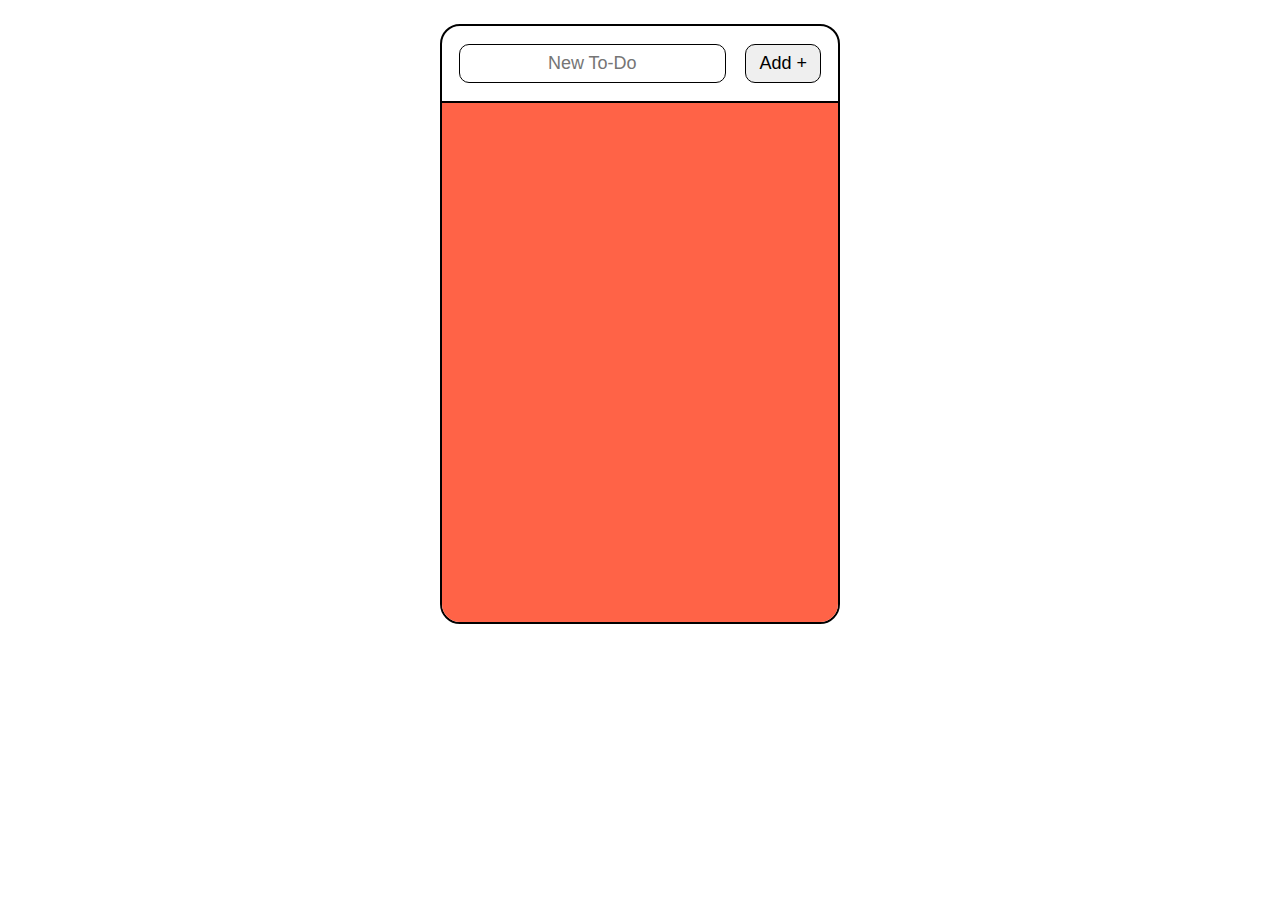
==== SnakeGame/Side Project/04. To_List/index.html @ 11919388 "added for learn js" ====
<!DOCTYPE html>
<html lang="en">
<head>
    <meta charset="UTF-8">
    <meta http-equiv="X-UA-Compatible" content="IE=edge">
    <meta name="viewport" content="width=device-width, initial-scale=1.0">
    <title>To-Do List</title>

    <link rel="stylesheet" href="style.css">
</head>
<body>
<!--     
    <form action="">
        <label for="name">fullname</label><br>
        <input type="text" name="name" id="name" placeholder="Fullname">
        <br>
        <br>
        <label for="age">age</label><br>
        <input type="number" name="age" id="age">
        <br>
        <br>
        <input type="button" value="Create" id="create">
    </form> -->


    <!-- ******** main code for the project ******** -->
    <div class="container">
        <form action="" class="new_to-do">
            <input type="text" name="todo" id="todo-list" placeholder="New To-Do">
            <input type="button" value="Add +" id="add">
        </form>
        <div class="todo-holder">
            <!-- <div class="todo-items">
                <p>Go to school</p>
                <button class="done">Done</button>
            </div> -->
        </div>
    </div>


    <script src="./main.js"></script>
</body>
</html>
---- SnakeGame/Side Project/04. To_List/style.css ----
* {
    box-sizing: border-box;
    padding: 0;
    margin: 0;
}

body {
    font-family: sans-serif;
}

.container {
    width: 400px;
    height: 600px;
    /* background-color: tomato; */

    border-radius: 20px;
    margin: 24px auto;

    display: flex;
    flex-direction: column;
    border: 2px solid black;
    overflow: hidden;
}

.new_to-do {
    width: 100%;
    height: 14%;
    padding: 18px 7px;

    border-bottom: 2px solid black;

    display: flex;
    justify-content: space-around;
    
}

#todo-list {
    width: 70%;
    font-size: 18px;
    text-align: center;
    padding: 3px;
    border-radius: 10px;
    border: 1px solid black;
}

#add {
    width: 20%;
    border-radius: 10px;
    cursor: pointer;
    font-size: 18px;
    border: 1px solid black;
}


.todo-holder {
    width: 100%;
    height: 100%;
    padding: 16px;
    background-color: tomato;

    overflow-y: scroll;
}

/* ***************************** */
/* for scrollbar design */
.todo-holder::-webkit-scrollbar {
    width: 5px;
}

.todo-holder::-webkit-scrollbar-track {
    -webkit-box-shadow: inset 0 0 6px rgba(0,0,0,0.3);
}

.todo-holder::-webkit-scrollbar-thumb {
    background-color: brown;
}
/* ***************************** */

.todo-items {
    margin-bottom: 16px;
    width: 100%;
    color: white;
    padding: 10px;
    border-radius: 10px;
    border: 1.5px solid black;

    display: flex;
    justify-content: space-between;
    align-items: center;
}

.todo-items p {
    font-size: 19px;
}

.done {
    font-size: 17px;
    padding: 5px 10px;
    border-radius: 8px;
    cursor: pointer;
    border: 1px solid black;
}
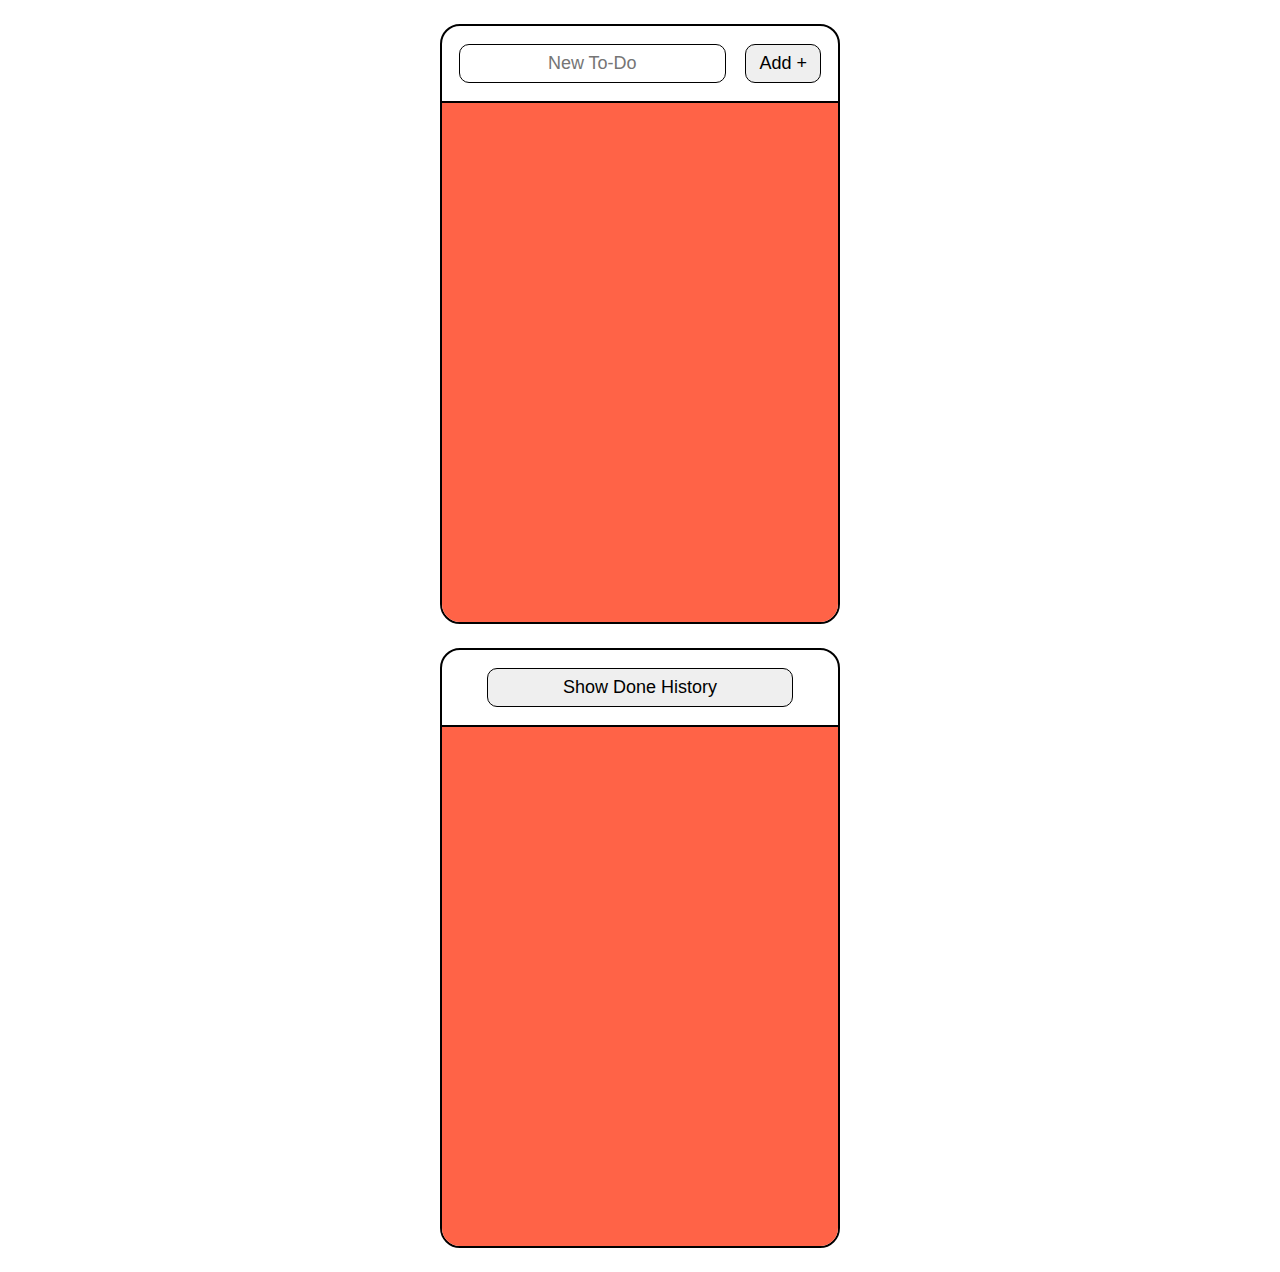
==== commit ae8d01be: "history showing feature is add" ====
--- a/SnakeGame/Side Project/04. To_List/index.html
+++ b/SnakeGame/Side Project/04. To_List/index.html
@@ -37,6 +37,17 @@
         </div>
     </div>
 
+    <div class="container">
+        <form action="" class="new_to-do">
+            <input type="button" value="Show Done History" id="done-history">
+        </form>
+        <div class="todo-holder-done">
+            <!-- <div class="todo-items-done">
+                <p>Go to school</p>
+            </div> -->
+        </div>
+    </div>
+
 
     <script src="./main.js"></script>
 </body>
--- a/SnakeGame/Side Project/04. To_List/style.css
+++ b/SnakeGame/Side Project/04. To_List/style.css
@@ -43,7 +43,7 @@
     border: 1px solid black;
 }
 
-#add {
+#add, #done-history {
     width: 20%;
     border-radius: 10px;
     cursor: pointer;
@@ -52,7 +52,7 @@
 }
 
 
-.todo-holder {
+.todo-holder,.todo-holder-done {
     width: 100%;
     height: 100%;
     padding: 16px;
@@ -74,9 +74,21 @@
 .todo-holder::-webkit-scrollbar-thumb {
     background-color: brown;
 }
+
+.todo-holder-done::-webkit-scrollbar {
+    width: 5px;
+}
+
+.todo-holder-done::-webkit-scrollbar-track {
+    -webkit-box-shadow: inset 0 0 6px rgba(0,0,0,0.3);
+}
+
+.todo-holder-done::-webkit-scrollbar-thumb {
+    background-color: brown;
+}
 /* ***************************** */
 
-.todo-items {
+.todo-items, .todo-items-done {
     margin-bottom: 16px;
     width: 100%;
     color: white;
@@ -99,4 +111,8 @@
     border-radius: 8px;
     cursor: pointer;
     border: 1px solid black;
-}+}
+
+#done-history {
+    width: 80%;
+}
